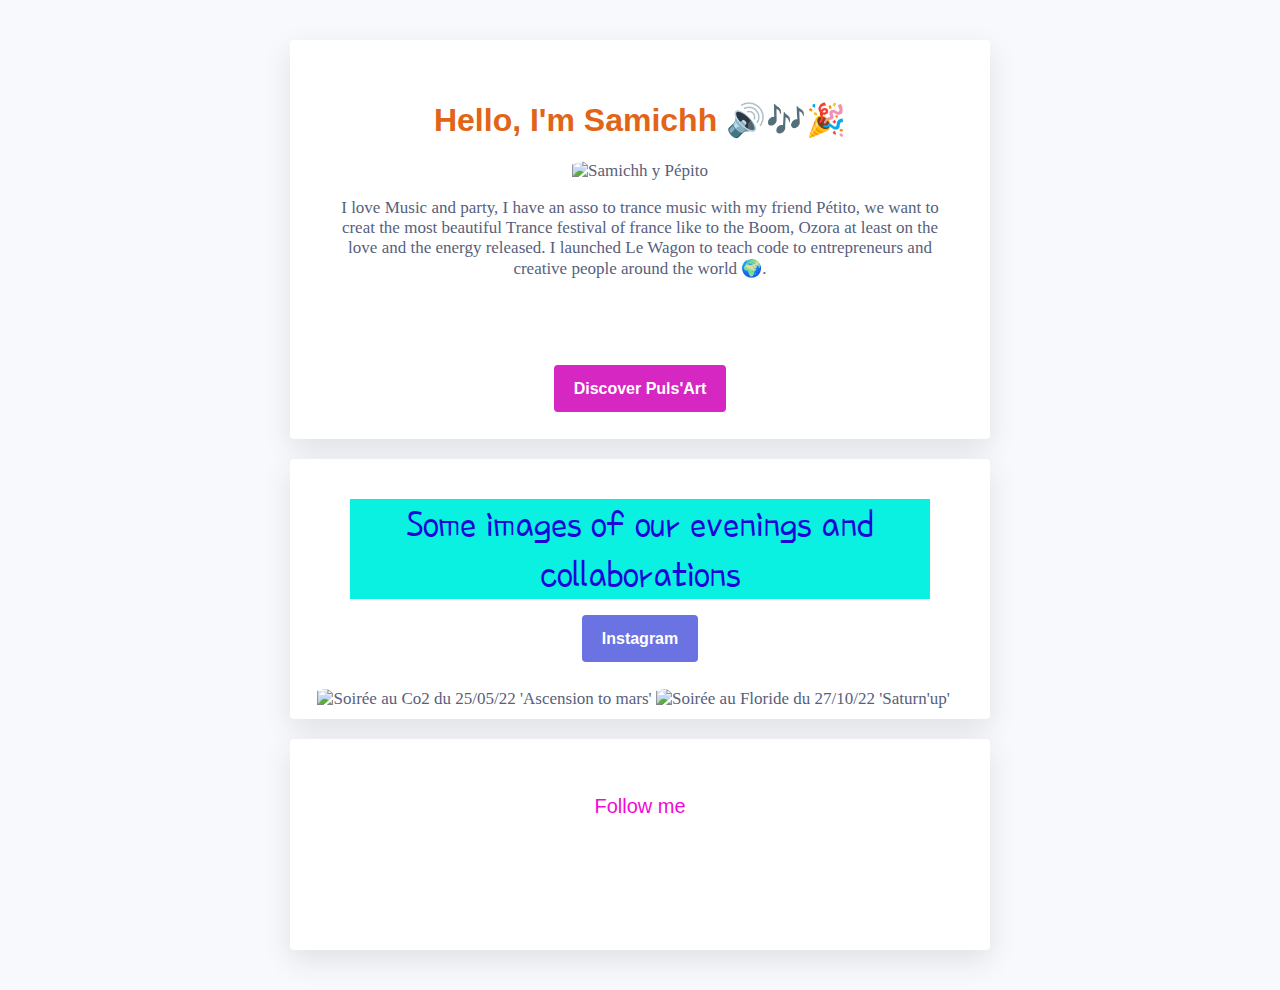
==== index.html @ 59498849 "Sam" ====
<!DOCTYPE html>
<html>
  <head>
    <title>My profile</title>
    <meta charset="utf-8">
    <link rel="stylesheet" href="style.css">
    <link rel="stylesheet" href="https://use.fontawesome.com/releases/v6.1.2/css/all.css">
    <link rel="stylesheet" href="https://use.fontawesome.com/releases/v5.6.3/css/all.css" integrity="sha384-UHRtZLI+pbxtHCWp1t77Bi1L4ZtiqrqD80Kn4Z8NTSRyMA2Fd33n5dQ8lWUE00s/" crossorigin="anonymous">
    <link rel="preconnect" href="https://fonts.googleapis.com">
    <link rel="preconnect" href="https://fonts.gstatic.com" crossorigin>
    <link href="https://fonts.googleapis.com/css2?family=Poor+Story&display=swap" rel="stylesheet">
  </head>
  <body>

    <div class="container">
      <div class="card-white" id="introduction">
        <h1>Hello, I'm Samichh 🔊🎶🎉</h1>
        <img src="/03-Finishing-profile-design/profile/pictures/DSCN0099.JPG" class="img-circle" width="250px" alt="Samichh y Pépito">
        <p>
          I love Music and party, I have an asso to trance music with my friend Pétito, we want to creat the most beautiful Trance festival of france like to the Boom, Ozora
          at least on the love and the energy released. I launched Le Wagon to teach code to entrepreneurs and creative people around the world 🌍.
        </p>
        <img src="/03-Finishing-profile-design/profile/pictures/244599485_106700165119311_8373131381328033880_n.jpeg" class="img-circle2" width="250px" alt="">
        <p></p>
        <a href="https://www.facebook.com/pulsart.asso" class="btn-purple" >Discover Puls'Art</a>
      </div>
      <div class="card-white2" id="introduction">
        <h3>Some images of our evenings and collaborations</h3>
        <a href="https://www.instagram.com/pulsart.asso" class="btn-blue" >Instagram</a>
        <p></p>
      <img src="/03-Finishing-profile-design/profile/pictures/277249328_163372406118753_7816302726432292458_n.jpeg" class="img-circle2" width="350px" alt="Soirée au Co2 du 25/05/22 'Ascension to mars'">
      <img src="/03-Finishing-profile-design/profile/pictures/305926485_204553948667265_5254596718654562407_n.jpeg" class="img-circle2" width="250px" alt="Soirée au Floride du 27/10/22 'Saturn'up'">
      <img src="/03-Finishing-profile-design/profile/pictures/282029739_177917627997564_5537780195865909404_n.jpeg" class="img-circle2" width="150px" alt="">
      <img src="/03-Finishing-profile-design/profile/pictures/312248205_212418997880760_2113233639578010357_n.jpeg" class="img-circle2" width="350px" alt="">
      <img src="/03-Finishing-profile-design/profile/pictures/281541199_177917641330896_2111645968067842596_n.jpeg" class="img-circle2" width="150px" alt=""><!-- <img src="/03-Finishing-profile-design/profile/pictures/312969533_801519884455122_7712556257392092780_n.jpg" class="img-circle2" width="150px" alt=""> -->

      </div>

      <div class="card-white">
        <h2>Follow me</h2>
        <ul class="list-inline">
          <li>
            <a href="https://www.facebook.com/sam.mano44/" target="_blank">
                <i class="fa-brands fa-facebook"></i>
            </a>
          </li>
          <li>
            <a href="https://www.instagram.com/samichh_m/" target="_blank">
                  <i class="fa-brands fa-instagram"></i>
            </a>
          </li>
        </ul>
      </div>
    </div>
  </body>
</html>
---- style.css ----
/* Colors and fonts */
body {
  background: #F7F9FC;
  color: #575F7D;
  font-family: 'Lora', serif;
  font-size: 17px;
  font-weight: lighter;
}
h1, h2{
  font-family: 'Roboto', sans-serif;
}
h1 {
  color: #e26416;
  font-size: 32px;
  font-weight: 900;
}
h2 {
  color: #f10ad6;
  font-size: 20px;
  font-weight: lighter;
  font-weight: 500;
}
h2 {
  color: #f10ad6;
  font-size: 20px;
  font-weight: lighter;
  font-weight: 500;
}
h3 {
  font-family: 'Poor Story', cursive;
  color: #1c07d8;
  font-size: 40px;
  font-weight: lighter;
  font-weight: 500;
  background-color: #0af1e2;
  margin: 30px 50px;
}
a {
  font-family: 'Roboto', sans-serif;
  text-decoration: none;
  color: #6B72E1;
  font-weight: 600;
  font-size: 16px;
}
a:hover {
  color: black;
}


/* Custom design with class (99% of your design) */
.container {
  width: 700px;
  margin: 40px auto;
}

@media (max-width: 960px) {
  /* For a screen < 960px, this CSS will be read */
  .container {
    width: 700px;
  }
}
@media (max-width: 720px) {
  /* For a screen < 720px, this CSS will be read */
  .container {
    width: 500px;
  }
}
@media (max-width: 540px) {
  /* For a screen < 540px, this CSS will be read */
  .container {
    width: 300px;
  }
}


.card-white {
  background-color: white;
  padding: 40px;
  box-shadow: 0px 10px 30px rgba(0,0,0,0.1);
  border-radius: 4px;
  margin: 20px 0px;
  text-align: center;
}
.card-white2 {
  background-color: white;
  padding: 10px;
  box-shadow: 0px 10px 30px rgba(0,0,0,0.1);
  border-radius: 4px;
  margin: 20px 0px;
  text-align: center;
}

.img-circle {
  border-radius: 20%;
}
.img-circle2 {
  border-radius: 10%;
}
.btn-blue {
  background-color: #6B72E1;
  color: white;
  padding: 15px 20px;
  border-radius: 4px;
}
.btn-purple {
  background-color: #d627c2;
  color: white;
  padding: 15px 20px;
  border-radius: 4px;

}
.btn-blue:hover {
  background-color: black;
  color: white;
}
.list-inline {
  list-style: none;
  padding-left: 0px;
}

.list-inline li {
  display: inline;
  padding: 10px;
}
.list-inline i {
  font-size: 50px;
  color: rgb(230, 230, 230);
}
.list-inline i:hover {
  color: black;
}

/* Design adjustments using id (1% design remaining) */
#introduction p {
  margin-bottom: 40px;
}
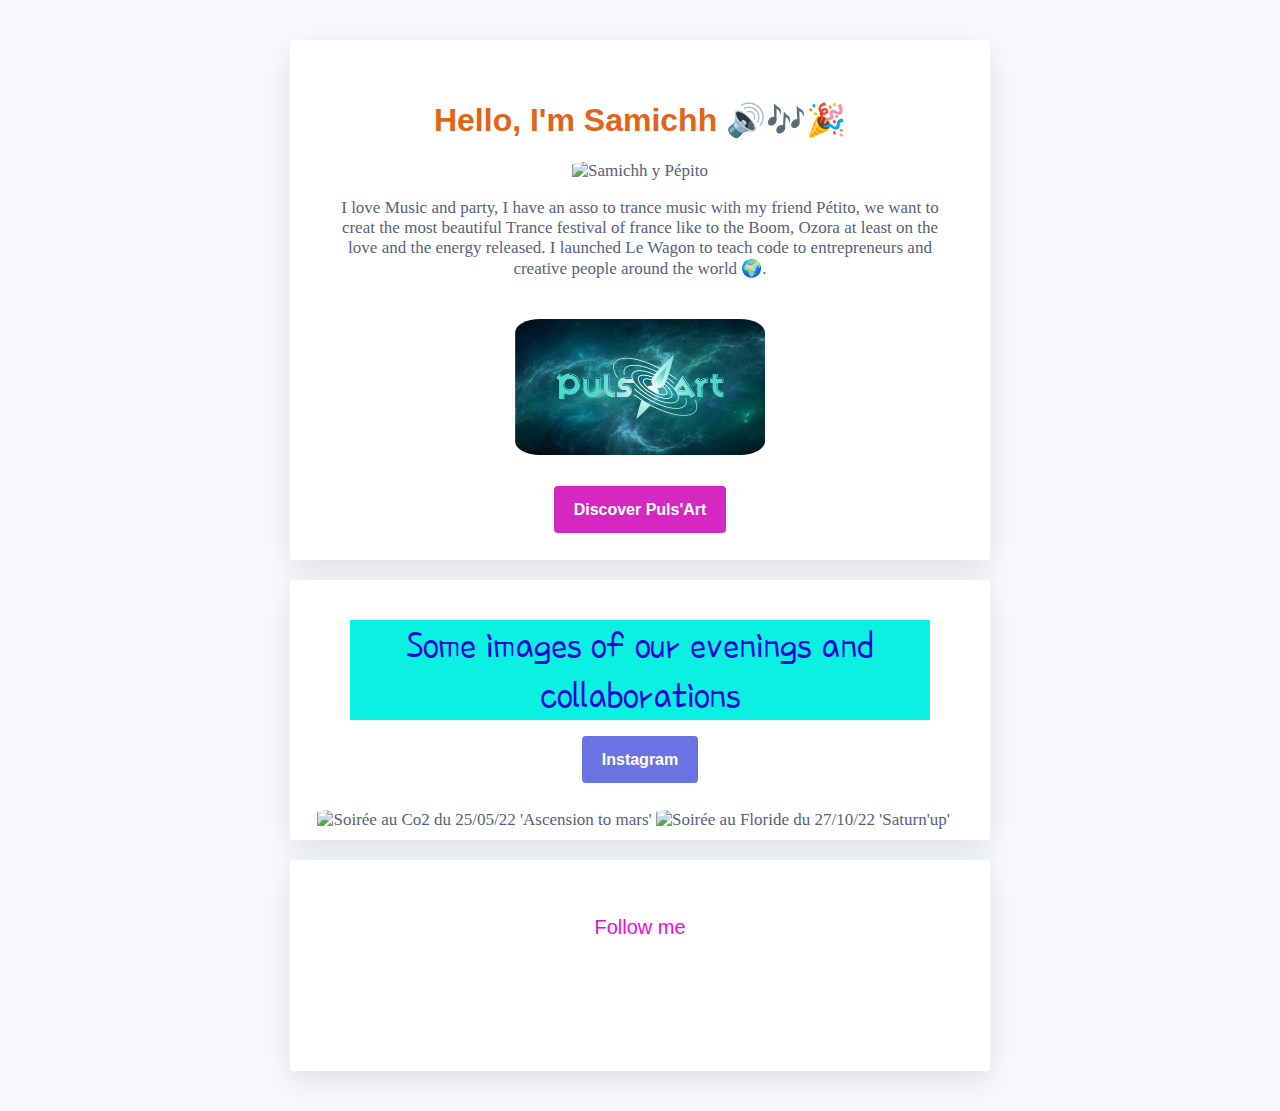
==== commit 5115a720: "Update index.html" ====
--- a/index.html
+++ b/index.html
@@ -15,12 +15,12 @@
     <div class="container">
       <div class="card-white" id="introduction">
         <h1>Hello, I'm Samichh 🔊🎶🎉</h1>
-        <img src="/03-Finishing-profile-design/profile/pictures/DSCN0099.JPG" class="img-circle" width="250px" alt="Samichh y Pépito">
+        <img src="/profile/pictures/DSCN0099.JPG" class="img-circle" width="250px" alt="Samichh y Pépito">
         <p>
           I love Music and party, I have an asso to trance music with my friend Pétito, we want to creat the most beautiful Trance festival of france like to the Boom, Ozora
           at least on the love and the energy released. I launched Le Wagon to teach code to entrepreneurs and creative people around the world 🌍.
         </p>
-        <img src="/03-Finishing-profile-design/profile/pictures/244599485_106700165119311_8373131381328033880_n.jpeg" class="img-circle2" width="250px" alt="">
+        <img src="/pictures/244599485_106700165119311_8373131381328033880_n.jpeg" class="img-circle2" width="250px" alt="">
         <p></p>
         <a href="https://www.facebook.com/pulsart.asso" class="btn-purple" >Discover Puls'Art</a>
       </div>
@@ -28,11 +28,11 @@
         <h3>Some images of our evenings and collaborations</h3>
         <a href="https://www.instagram.com/pulsart.asso" class="btn-blue" >Instagram</a>
         <p></p>
-      <img src="/03-Finishing-profile-design/profile/pictures/277249328_163372406118753_7816302726432292458_n.jpeg" class="img-circle2" width="350px" alt="Soirée au Co2 du 25/05/22 'Ascension to mars'">
-      <img src="/03-Finishing-profile-design/profile/pictures/305926485_204553948667265_5254596718654562407_n.jpeg" class="img-circle2" width="250px" alt="Soirée au Floride du 27/10/22 'Saturn'up'">
-      <img src="/03-Finishing-profile-design/profile/pictures/282029739_177917627997564_5537780195865909404_n.jpeg" class="img-circle2" width="150px" alt="">
-      <img src="/03-Finishing-profile-design/profile/pictures/312248205_212418997880760_2113233639578010357_n.jpeg" class="img-circle2" width="350px" alt="">
-      <img src="/03-Finishing-profile-design/profile/pictures/281541199_177917641330896_2111645968067842596_n.jpeg" class="img-circle2" width="150px" alt=""><!-- <img src="/03-Finishing-profile-design/profile/pictures/312969533_801519884455122_7712556257392092780_n.jpg" class="img-circle2" width="150px" alt=""> -->
+      <img src="/profile/pictures/277249328_163372406118753_7816302726432292458_n.jpeg" class="img-circle2" width="350px" alt="Soirée au Co2 du 25/05/22 'Ascension to mars'">
+      <img src="/profile/pictures/305926485_204553948667265_5254596718654562407_n.jpeg" class="img-circle2" width="250px" alt="Soirée au Floride du 27/10/22 'Saturn'up'">
+      <img src="/profile/pictures/282029739_177917627997564_5537780195865909404_n.jpeg" class="img-circle2" width="150px" alt="">
+      <img src="/profile/pictures/312248205_212418997880760_2113233639578010357_n.jpeg" class="img-circle2" width="350px" alt="">
+      <img src="/profile/pictures/281541199_177917641330896_2111645968067842596_n.jpeg" class="img-circle2" width="150px" alt=""><!-- <img src="/03-Finishing-profile-design/profile/pictures/312969533_801519884455122_7712556257392092780_n.jpg" class="img-circle2" width="150px" alt=""> -->
 
       </div>
 
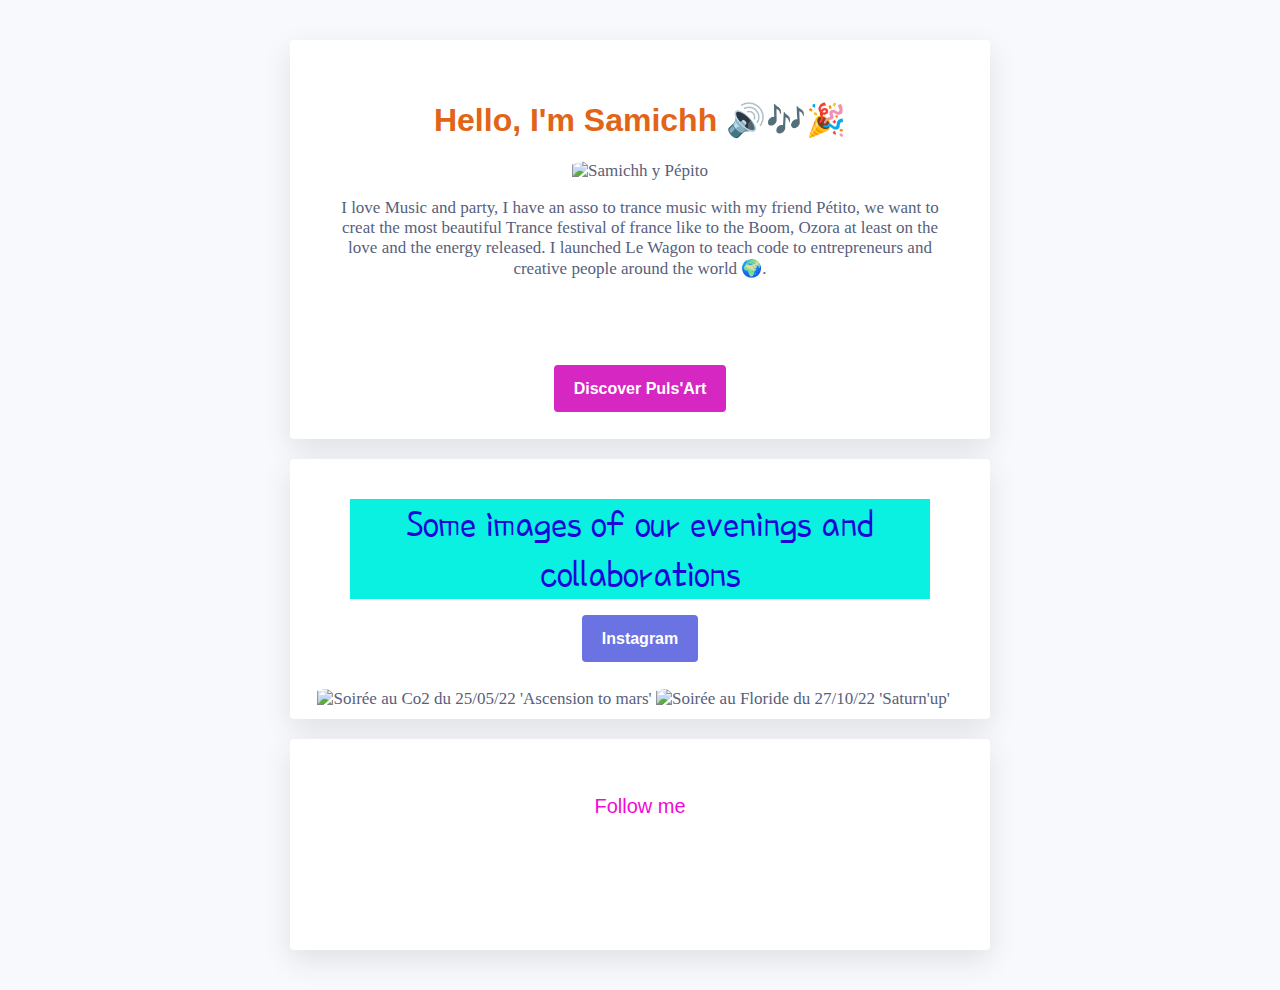
==== commit e9f32995: "Update index.html" ====
--- a/index.html
+++ b/index.html
@@ -20,7 +20,7 @@
           I love Music and party, I have an asso to trance music with my friend Pétito, we want to creat the most beautiful Trance festival of france like to the Boom, Ozora
           at least on the love and the energy released. I launched Le Wagon to teach code to entrepreneurs and creative people around the world 🌍.
         </p>
-        <img src="/pictures/244599485_106700165119311_8373131381328033880_n.jpeg" class="img-circle2" width="250px" alt="">
+        <img src="/profile/pictures/244599485_106700165119311_8373131381328033880_n.jpeg" class="img-circle2" width="250px" alt="">
         <p></p>
         <a href="https://www.facebook.com/pulsart.asso" class="btn-purple" >Discover Puls'Art</a>
       </div>
